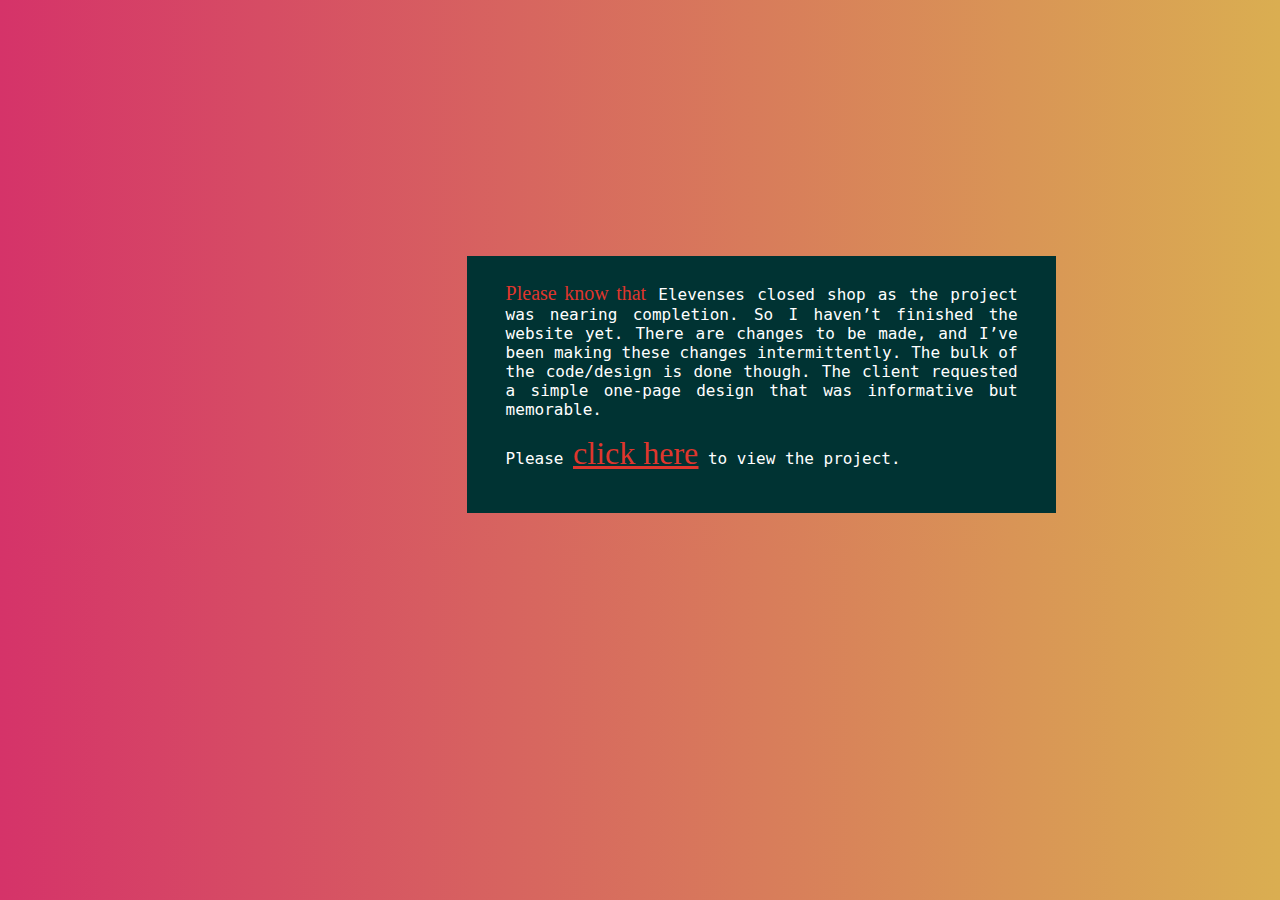
==== home.html @ f299f81a "change design & tweak JS" ====
<!DOCTYPE html>
<html lang="en">
  <head>
    <title>index</title>
    <!-- CSS linking -->
    <link rel="stylesheet" type="text/css" href="css/home.css" />
    <meta name="viewport" content="width=device-width, initial-scale=1.0" />
    <meta charset="utf-8" />
    <meta http-equiv="X-UA-Compatible" content="ie-edge" />
    <!-- Global site tag (gtag.js) - Google Analytics -->
    <script async src="https://www.googletagmanager.com/gtag/js?id=UA-158044403-1"></script>
    <script>
      window.dataLayer = window.dataLayer || [];
      function gtag() {
        dataLayer.push(arguments);
      }
      gtag("js", new Date());
      gtag("config", "UA-158044403-1");
    </script>
    <!-- favicon -->
    <link rel="apple-touch-icon" sizes="180x180" href="/apple-touch-icon.png" />
    <link rel="icon" type="image/png" sizes="32x32" href="/favicon-32x32.png" />
    <link rel="icon" type="image/png" sizes="16x16" href="/favicon-16x16.png" />
    <link rel="manifest" href="/site.webmanifest" />
    <meta name="msapplication-TileColor" content="#da532c" />
    <meta name="theme-color" content="#ffffff" />
  </head>
    <body>
        <div class="text">
            <span id="coloured-text">Please know that</span> Elevenses closed shop as the project was nearing completion. So I haven’t finished the website yet. There are changes to be made, and I’ve been making these changes intermittently. The bulk of the code/design is done though. The client requested a simple one-page design that was informative but memorable.
            <p>Please <a href="index.html" id="coloured-links"><u>click here</u></a> to view the project.</p>
        </div>       
    </body>
  </html>
---- css/home.css ----
html {
    background: #001440;
    font-size: 16px;
    margin: 0;
    padding: 0;
    padding-bottom: 4vh; 
    background-image: url("../img/noise_v1_3.jpg");
    background-size: cover;
    background-repeat: no-repeat;
    background-position: center;
    background-attachment: fixed;
    width: 100%;
    overflow-x: hidden;
    background: linear-gradient(90deg, #d53369 0%, #daae51 100%);
    /* i like this gradient a lot, but it's too bright for a meditation app:
    background: rgb(131,58,180);
    background: linear-gradient(90deg, rgba(131,58,180,1) 0%, rgba(253,29,29,1) 50%, rgba(252,176,69,1) 100%); */
}

body {
    margin: 0 auto;
    padding: 0 auto;
    width: 100%;
    max-width: 1750px;
    overflow: hidden;
}

.text {
    color: gray;
    color: white;
    font-family: 'Roboto Mono', monospace;
    width: 40%;
    text-align: justify;
    font-size: 1rem;
    margin: 20% 17.5% 0 0;
    padding: 2% 3% 2% 3%;
    float: right;
    background-color: gray;
    background-color: #0b2028;
    background-color: #07151f;
    background-color: #003333;
  }

  #coloured-text {
    color: #DF362D;
    font-size: 1.25rem;
    font-family: 'Glamour Absolute', regular;
  }

  #coloured-links {
    color: #DF362D;
    font-size: 2rem;
    font-family: 'Glamour Absolute', regular;
  }
  
  #coloured-links:hover {
    opacity: 60%;
  }
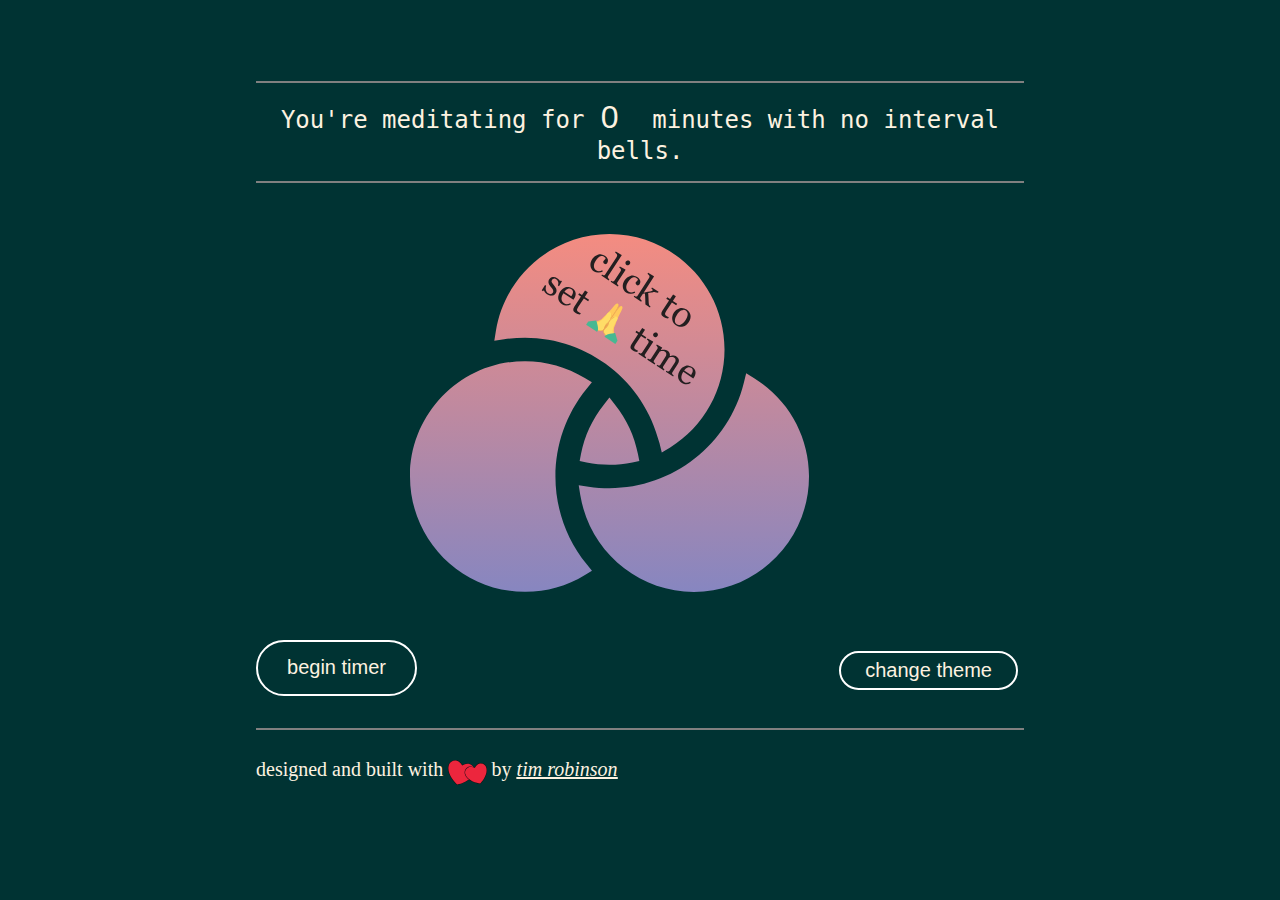
==== commit f6592d32: "rename files and relink css" ====
--- a/home.html
+++ b/home.html
@@ -1,34 +1,143 @@
-<!DOCTYPE html>
-<html lang="en">
-  <head>
-    <title>index</title>
-    <!-- CSS linking -->
-    <link rel="stylesheet" type="text/css" href="css/home.css" />
-    <meta name="viewport" content="width=device-width, initial-scale=1.0" />
-    <meta charset="utf-8" />
-    <meta http-equiv="X-UA-Compatible" content="ie-edge" />
-    <!-- Global site tag (gtag.js) - Google Analytics -->
-    <script async src="https://www.googletagmanager.com/gtag/js?id=UA-158044403-1"></script>
-    <script>
-      window.dataLayer = window.dataLayer || [];
-      function gtag() {
-        dataLayer.push(arguments);
-      }
-      gtag("js", new Date());
-      gtag("config", "UA-158044403-1");
-    </script>
-    <!-- favicon -->
-    <link rel="apple-touch-icon" sizes="180x180" href="/apple-touch-icon.png" />
-    <link rel="icon" type="image/png" sizes="32x32" href="/favicon-32x32.png" />
-    <link rel="icon" type="image/png" sizes="16x16" href="/favicon-16x16.png" />
-    <link rel="manifest" href="/site.webmanifest" />
-    <meta name="msapplication-TileColor" content="#da532c" />
-    <meta name="theme-color" content="#ffffff" />
-  </head>
-    <body>
-        <div class="text">
-            <span id="coloured-text">Please know that</span> Elevenses closed shop as the project was nearing completion. So I haven’t finished the website yet. There are changes to be made, and I’ve been making these changes intermittently. The bulk of the code/design is done though. The client requested a simple one-page design that was informative but memorable.
-            <p>Please <a href="index.html" id="coloured-links"><u>click here</u></a> to view the project.</p>
-        </div>       
-    </body>
-  </html>+<!DOCTYPE html>
+<html lang="en">
+  <head>
+    <title>Asklepos</title>
+    <link rel="stylesheet" type="text/css" href="css/home.css" />
+    <link
+      rel="stylesheet"
+      href="https://use.fontawesome.com/releases/v5.4.2/css/all.css"
+      integrity="sha384-/rXc/GQVaYpyDdyxK+ecHPVYJSN9bmVFBvjA/9eOB+pb3F2w2N6fc5qB9Ew5yIns"
+      crossorigin="anonymous"
+    />
+    <meta name="viewport" content="width=device-width, initial-scale=1.0" />
+    <meta charset="utf-8" />
+    <meta http-equiv="X-UA-Compatible" content="ie-edge" />
+    <!-- Global site tag (gtag.js) - Google Analytics -->
+    <script async src="https://www.googletagmanager.com/gtag/js?id=UA-158044403-1"></script>
+    <script>
+      window.dataLayer = window.dataLayer || [];
+      function gtag() {
+        dataLayer.push(arguments);
+      }
+      gtag("js", new Date());
+      gtag("config", "UA-158044403-1");
+    </script>
+    <!-- favicon -->
+    <link rel="apple-touch-icon" sizes="180x180" href="/apple-touch-icon.png" />
+    <link rel="icon" type="image/png" sizes="32x32" href="/favicon-32x32.png" />
+    <link rel="icon" type="image/png" sizes="16x16" href="/favicon-16x16.png" />
+    <link rel="manifest" href="/site.webmanifest" />
+    <meta name="msapplication-TileColor" content="#da532c" />
+    <meta name="theme-color" content="#ffffff" />
+  </head>
+
+  <body class="container">
+    <main class="main-container"> 
+      
+      
+      <div class="main-text">
+        You're meditating for 
+        <span class="meditation-clicks">
+        <span id='test' id="meditationClicks"> <input type="number" id="myNumberInput" class="test-form"; value="0"> </span></span>
+        minutes with 
+        <span id="intervalClicks">no</span> interval bells. 
+        <!-- and <span id="totalClicksWarmup"> 0 </span> seconds warm-up. -->
+        </div>
+        <!-- <input type="number" id="meditationTime" name="meditationTime"
+       min="0" max="65"> -->
+        <!-- -   + -->
+        <!-- <button onclick="meditationCounter(-5)"> - </button> -->  
+      </div>
+      <!-- <div class="counters">
+        <button onclick="meditationCounter(1)" id="change-min-btn">+</button>
+        <button onclick="meditationCounter(-1)" id="change2-min-btn">-1</button>
+      </div> -->
+      <!-- <div class="timer" id="timer"></div>       -->
+      
+<section class="venn">
+  <div id="venn-button">
+    <img src="img/venn-diagram_text.svg"  id='test-btn' class="circle-one">
+  </div>
+</section>
+
+<div class="buttons">
+<section class="meditation">         
+  <button onclick="getValue()">
+    <p><a href="timer.html">begin timer</a></p>
+  </button>
+</section>
+<button onclick="toggleBackground()" class="change-theme">change theme</button>
+</div>
+
+<section class="navigation">
+  designed and built with <img src="img/love.svg"> by
+  <a href="https://www.timothyrobinson.net" target="_blank" class="meditation-link"><em><u>tim robinson</u></em></a>
+  <!-- <a href="https://www.instagram.com/timothyrobinsonblog/" target="_blank" class="social"><i class="fab fa-instagram"></i></a>     -->
+</section>
+    </main>
+    <!-- <button class="button_click">CLICK HERE</button> -->
+    <script type="text/javascript" src="js/app.js"></script>
+    <script type="text/javascript" src="js/jquery-3.4.1.min.js"></script>
+    <script>
+      $(document).ready(function(){
+        $("img").click(function(){
+          $(".circle-one").toggleClass("transperent");
+        });
+      });
+    </script>
+
+    <script>
+function toggleClass(element, className){
+    if (!element || !className){
+        return;
+    }
+    
+    var classString = element.className, nameIndex = classString.indexOf(className);
+    if (nameIndex == -1) {
+        classString += ' ' + className;
+    }
+    else {
+        classString = classString.substr(0, nameIndex) + classString.substr(nameIndex+className.length);
+    }
+    element.className = classString;
+}
+
+document.getElementById('test-btn').addEventListener('click', function() {
+    toggleClass(document.getElementById('test'), 'test-class');
+});
+    </script>
+
+<!-- <script>
+  $('#venn-button').click(function(){
+       $('#myNumberInput').focus();
+  });
+</script> -->
+
+<script>
+  let isFocused = false;
+  $('#venn-button').click(function(){
+    if (isFocused) {
+      $('#myNumberInput').blur();
+      isFocused = false;
+    } else {
+      $('#myNumberInput').focus();
+      isFocused = true;
+    }
+  });
+</script>
+
+<script>
+  function toggleBackground() {
+    const body = document.querySelector('html');
+    const currentColor = body.style.backgroundColor;
+    const newColor = currentColor === 'rgb(238, 174, 202)' ? '#003333' : 'rgb(238, 174, 202)';
+    body.style.backgroundColor = newColor;
+  }
+</script>
+
+
+
+  </script>
+    
+  </body>
+</html>
--- a/css/home.css
+++ b/css/home.css
@@ -1,58 +1,273 @@
-html {
-    background: #001440;
-    font-size: 16px;
-    margin: 0;
-    padding: 0;
-    padding-bottom: 4vh; 
-    background-image: url("../img/noise_v1_3.jpg");
-    background-size: cover;
-    background-repeat: no-repeat;
-    background-position: center;
-    background-attachment: fixed;
-    width: 100%;
-    overflow-x: hidden;
-    background: linear-gradient(90deg, #d53369 0%, #daae51 100%);
-    /* i like this gradient a lot, but it's too bright for a meditation app:
-    background: rgb(131,58,180);
-    background: linear-gradient(90deg, rgba(131,58,180,1) 0%, rgba(253,29,29,1) 50%, rgba(252,176,69,1) 100%); */
-}
-
-body {
-    margin: 0 auto;
-    padding: 0 auto;
-    width: 100%;
-    max-width: 1750px;
-    overflow: hidden;
-}
-
-.text {
-    color: gray;
-    color: white;
-    font-family: 'Roboto Mono', monospace;
-    width: 40%;
-    text-align: justify;
-    font-size: 1rem;
-    margin: 20% 17.5% 0 0;
-    padding: 2% 3% 2% 3%;
-    float: right;
-    background-color: gray;
-    background-color: #0b2028;
-    background-color: #07151f;
-    background-color: #003333;
-  }
-
-  #coloured-text {
-    color: #DF362D;
-    font-size: 1.25rem;
-    font-family: 'Glamour Absolute', regular;
-  }
-
-  #coloured-links {
-    color: #DF362D;
-    font-size: 2rem;
-    font-family: 'Glamour Absolute', regular;
-  }
-  
-  #coloured-links:hover {
-    opacity: 60%;
-  }+html {
+  background: #031520;
+  font-size: 16px;
+  margin: 0;
+  padding: 0;
+  padding-bottom: 4vh;
+  background-image: url("../img/noise_v1_3_copy.jpg");
+  background-size: cover;
+  background-repeat: no-repeat;
+  background-position: center;
+  background-attachment: fixed;
+  width: 100%;
+  overflow-x: hidden;
+  /* light: */
+  background: radial-gradient(circle, rgba(238,174,202,1) 0%, rgba(148,187,233,1) 100%);
+  background: rgb(238,174,202);
+  /* dark: */
+  background-color: #003333;
+  transition: background-color 0.5s ease;
+}
+
+body {
+  margin: 0 auto;
+  padding: 0 auto;
+  width: 100%;
+  max-width: 1750px;
+  overflow: hidden;
+  display: flex;
+  justify-content: center;
+}
+
+.container {
+  margin: 0 auto;
+  width: 100%;
+  max-width: 1500px;
+  margin-top: 5vh;
+  /* font-family: Georgia, "Times New Roman", serif; */
+  /* font-family: 'Gill Sans', 'Gill Sans MT', Calibri, 'Trebuchet MS', sans-serif; */
+  display: flex;
+}
+
+.main-container {
+  width: 60%;
+  color: #fdf2e0;
+  padding: 4vh 0 0 0;
+}
+
+/*==============================
+  CIRCLES
+==============================*/
+.meditation {
+  text-align: justify;
+  /* Scalable with min size of 22px. Used to be 26px. */
+  /* font-size: calc(1.375rem + 0.2vw); */
+  /* background-color: #fdf2e0; 
+  width: 120px;
+  height: 120px; */
+  /* width: auto; */
+  display:inline-block;
+  padding: 0 3% 0 3%;
+  margin:0 0.3em 0.3em 0;
+  border-radius:2em;
+  border: 2px solid white;
+  box-sizing: border-box;
+  text-decoration:none;
+  font-family:'Roboto',sans-serif;
+  font-weight:300;
+  color:#FFFFFF;
+  background-color: transparent;
+  text-align:center;
+  transition: all 0.2s;
+  font-size: 2rem;
+  
+}
+
+/* .meditation:hover {
+  opacity: 50%;
+} */
+
+.meditation-link {
+  color: #fdf2e0;
+ 
+}
+
+.meditation-link:hover {
+  color: gray;
+}
+
+/*==============================
+  ADDITIONS (most of .meditation [= copy of .change-theme] and .body classes too):
+==============================*/
+
+.counters {
+  font-size: 5rem;
+}
+
+.meditation button {
+  background-color: transparent;
+  border: none;
+  
+}
+
+.meditation a {
+  color: #fdf2e0; 
+  font-size: 1.25rem;
+  text-decoration: none;
+}
+
+.meditation a:hover {
+  color: gray;
+}
+
+/* .social {
+  color: black;
+} */
+
+.main-text {
+  border-top: 2px solid gray;
+  border-bottom: 2px solid gray;
+  font-size: 1.5rem;
+  padding: 2% 0 2% 0;
+  text-align: center;
+  color: #fdf2e0;
+    font-family: 'Roboto Mono', monospace;
+    /* font-family: 'Glamour Absolute', regular;
+    color: #DF362D; */
+
+}
+
+input::-webkit-outer-spin-button,
+input::-webkit-inner-spin-button {
+    /* display: none; <- Crashes Chrome on hover */
+    -webkit-appearance: none;
+    margin: 0; /* <-- Apparently some margin are still there even though it's hidden */
+}
+
+input[type=number] {
+    -moz-appearance:textfield; /* Firefox */
+}
+
+.venn {
+  padding: 4% 15% 3% 20%;
+}
+
+/* .circle-one:hover img {
+  opacity: 90%;
+} */
+
+.circle-one {
+   height: 80%;
+   width: 80%;
+   /* border: none; */
+  cursor:pointer;
+  opacity: 1;
+}
+
+/* .circle-one:hover {
+  opacity: .5;
+} */
+
+.transperent{opacity: 0.5;}
+
+/* .circle-one img {
+} */
+
+.meditation-clicks input {
+  /* pointer-events:none; */
+  background-color: transparent;
+  color: #fdf2e0;
+  border: none;
+  width: 35px;
+  font-size: 2rem;
+  /* border-bottom: 4px dotted teal; */
+}
+
+.test-class input {
+ pointer-events: all;
+background-color: teal;
+border: none;
+font-family: 'Gill Sans', 'Gill Sans MT', Calibri, 'Trebuchet MS', sans-serif;
+}
+
+/* #intervalClicks {
+} */
+
+.navigation {
+  border-top: 2px solid gray;
+  font-family: Georgia, 'Times New Roman', Times, serif;
+  font-size: 1.25rem;
+  padding: 3% 0 3% 0;
+}
+
+.change-theme{
+  display:inline-block;
+  padding:0.3em 1.2em;
+  margin:1.5% 0.3em 0.3em 0;
+  border-radius:2em;
+  border: 2px solid white;
+  box-sizing: border-box;
+  text-decoration:none;
+  font-family:'Roboto',sans-serif;
+  font-weight:300;
+  color: #fdf2e0; 
+  background-color: transparent;
+  text-align:center;
+  transition: all 0.2s;
+  font-size: 1.25rem;
+  float: right;
+  }
+
+  .change-theme:hover {
+    color: gray;
+    cursor: pointer;
+  }
+
+  /* .button3:hover{
+  background-color:#4095c6;
+  } */
+
+  @media all and (max-width:30em){
+    .change-theme {
+  display:block;
+  margin:0.2em auto;
+  }
+  }
+
+  .navigation img {
+    height: 5%;
+    width: 5%;
+    margin: 0 0 -2% 0;
+  }
+
+.buttons {
+  padding: 0 0 3% 0;
+}
+
+/*==============================
+  RESPONSIVE DESIGN: TABLET
+==============================*/
+@media screen and (max-width: 992px) {
+  html {
+    font-size: 13px;
+    overflow-x: hidden;
+  }
+
+  .container {
+    width: 80%;
+  }
+  
+  .main-container {
+    width: 100%;
+    margin: 1vh 2vh 2vh 2vh;
+  }      
+}
+
+/*==============================
+  RESPONSIVE DESIGN: PHONE
+==============================*/
+@media screen and (max-width: 576px) {
+  .container {
+    width: 90%;
+    margin-top: 4vh;
+  }
+
+  .main-container {
+    margin: 0;
+    padding: 0;
+  }
+
+  .text {
+    padding: 0 8% 0 8%;
+  }
+}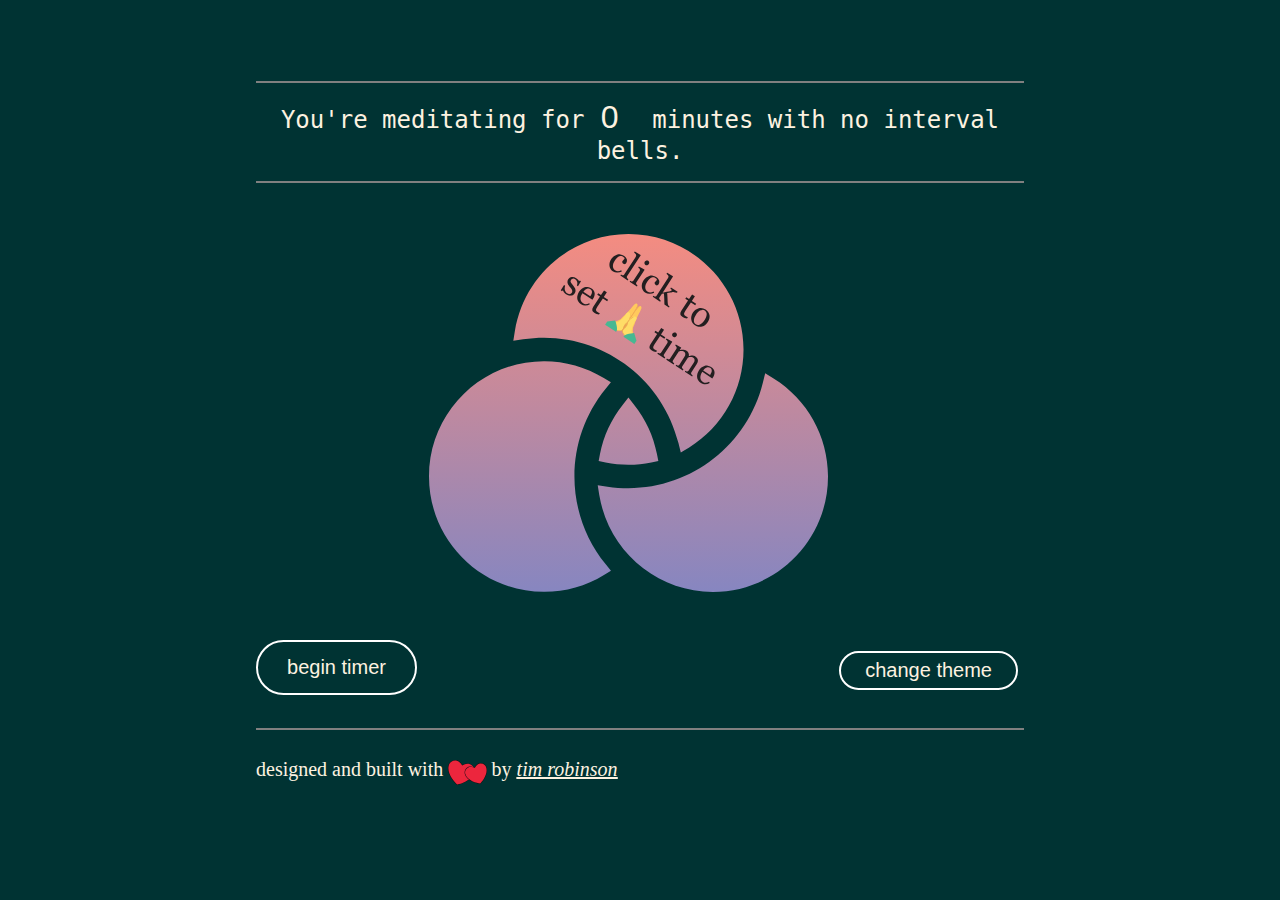
==== commit 995c1f71: "changed bg colour and landing page" ====
--- a/home.html
+++ b/home.html
@@ -130,10 +130,11 @@
   function toggleBackground() {
     const body = document.querySelector('html');
     const currentColor = body.style.backgroundColor;
-    const newColor = currentColor === 'rgb(238, 174, 202)' ? '#003333' : 'rgb(238, 174, 202)';
+    const newColor = currentColor === 'rgb(148, 187, 233)' ? '#003333' : 'rgb(148, 187, 233)';
     body.style.backgroundColor = newColor;
   }
 </script>
+
 
 
 
--- a/css/home.css
+++ b/css/home.css
@@ -121,9 +121,9 @@
   padding: 2% 0 2% 0;
   text-align: center;
   color: #fdf2e0;
-    font-family: 'Roboto Mono', monospace;
-    /* font-family: 'Glamour Absolute', regular;
-    color: #DF362D; */
+  font-family: 'Roboto Mono', monospace;
+  /* font-family: 'Glamour Absolute', regular;
+  color: #DF362D; */
 
 }
 
@@ -139,7 +139,7 @@
 }
 
 .venn {
-  padding: 4% 15% 3% 20%;
+  padding: 4% 12.5% 3% 22.5%;
 }
 
 /* .circle-one:hover img {
